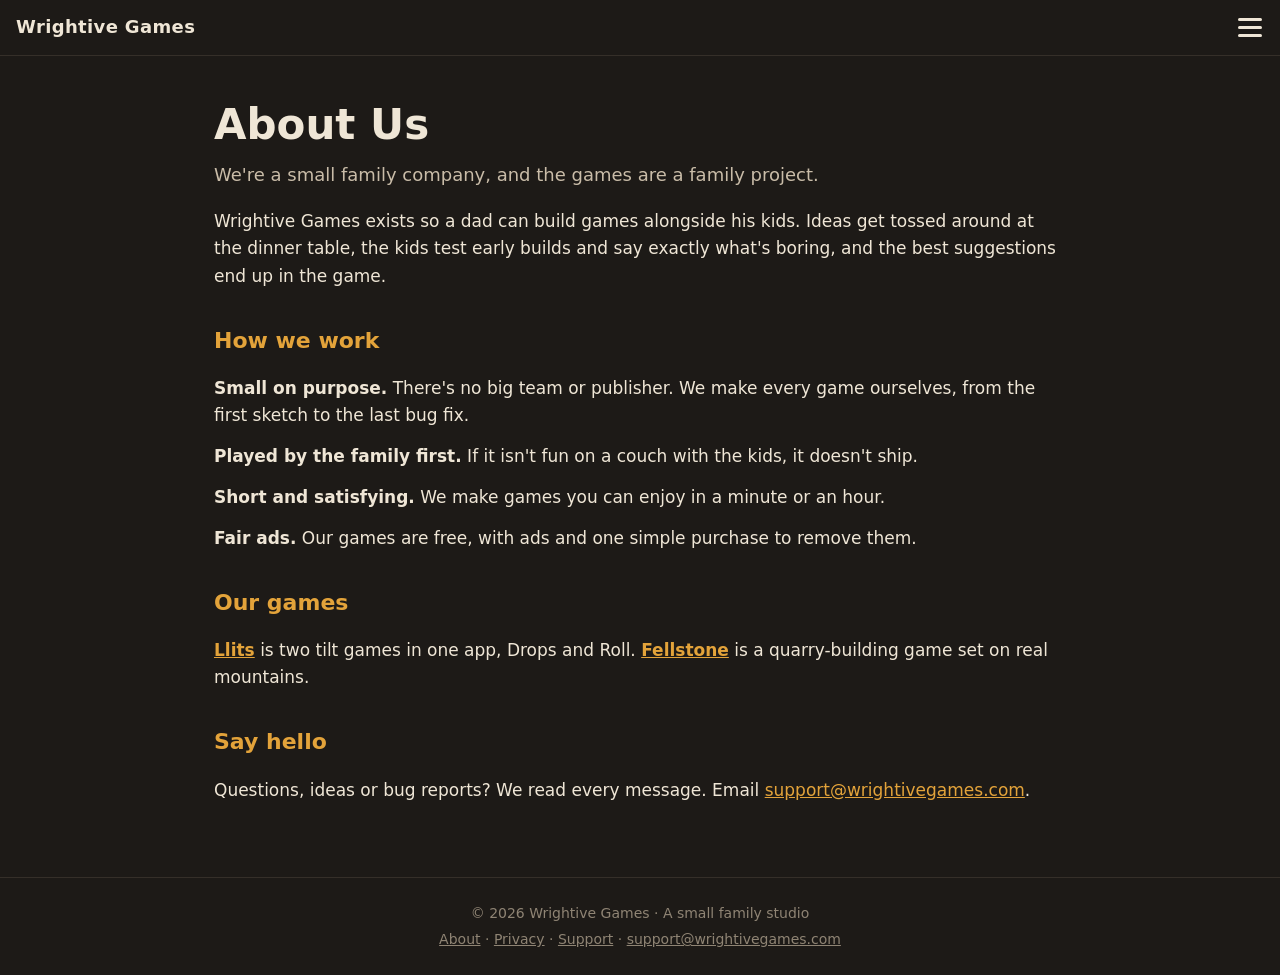
==== about/index.html @ c05d4576 "Mobile-first redesign: hamburger nav, About page, Llits modes, Fellstone gallery, support@ email Co-" ====
<!DOCTYPE html>
<html lang="en"><head><meta charset="utf-8"><meta name="viewport" content="width=device-width,initial-scale=1"><title>About Us | Wrightive Games</title><meta name="description" content="Wrightive Games is a small family company that makes games with the kids."><link rel="icon" href="/favicon.svg" type="image/svg+xml"><link rel="canonical" href="https://wrightivegames.com/about/"><meta property="og:type" content="website"><meta property="og:site_name" content="Wrightive Games"><meta property="og:title" content="About Us | Wrightive Games"><meta property="og:description" content="Wrightive Games is a small family company that makes games with the kids."><meta property="og:url" content="https://wrightivegames.com/about/"><meta property="og:image" content="https://wrightivegames.com/img/fellstone-slope.jpg"><meta name="twitter:card" content="summary_large_image"><meta name="theme-color" content="#1d1a17"><link rel="stylesheet" href="/style.css"></head>
<body><header class="top"><a class="brand" href="/">Wrightive Games</a><button class="menu-btn" id="menu-btn" aria-label="Menu" aria-expanded="false" aria-controls="site-nav"><span></span><span></span><span></span></button><nav id="site-nav" aria-label="Main"><a href="/">Home</a><a href="/llits/">Llits</a><a href="/fellstone/">Fellstone</a><a href="/about/">About Us</a><a href="/support/">Support</a><a href="/privacy/">Privacy</a></nav></header><main>
<h1>About Us</h1><p class="lead">We're a small family company, and the games are a family project.</p>
<p>Wrightive Games exists so a dad can build games alongside his kids. Ideas get tossed around at the dinner table, the kids test early builds and say exactly what's boring, and the best suggestions end up in the game.</p>
<h2>How we work</h2>
<ul class="tick"><li><b>Small on purpose.</b> There's no big team or publisher. We make every game ourselves, from the first sketch to the last bug fix.</li><li><b>Played by the family first.</b> If it isn't fun on a couch with the kids, it doesn't ship.</li><li><b>Short and satisfying.</b> We make games you can enjoy in a minute or an hour.</li><li><b>Fair ads.</b> Our games are free, with ads and one simple purchase to remove them.</li></ul>
<h2>Our games</h2>
<p><a href="/llits/"><b>Llits</b></a> is two tilt games in one app, Drops and Roll. <a href="/fellstone/"><b>Fellstone</b></a> is a quarry-building game set on real mountains.</p>
<h2>Say hello</h2>
<p>Questions, ideas or bug reports? We read every message. Email <a href="mailto:support@wrightivegames.com">support@wrightivegames.com</a>.</p></main><footer><p>&copy; 2026 Wrightive Games &middot; A small family studio</p><p><a href="/about/">About</a> &middot; <a href="/privacy/">Privacy</a> &middot; <a href="/support/">Support</a> &middot; <a href="mailto:support@wrightivegames.com">support@wrightivegames.com</a></p></footer><script>document.documentElement.classList.add("js");var b=document.getElementById("menu-btn"),n=document.getElementById("site-nav");b.onclick=function(){var o=n.classList.toggle("open");b.setAttribute("aria-expanded",o)};n.onclick=function(e){if(e.target.tagName=="A"){n.classList.remove("open");b.setAttribute("aria-expanded",false)}};document.onkeydown=function(e){if(e.key=="Escape"){n.classList.remove("open");b.setAttribute("aria-expanded",false)}}</script></body></html>
---- style.css ----
*{box-sizing:border-box}html{-webkit-text-size-adjust:100%}
body{margin:0;background:#1d1a17;color:#efe6d6;font:16px/1.6 system-ui,-apple-system,"Segoe UI",sans-serif;overflow-x:hidden}
a{color:#e3a33a}img{max-width:100%;height:auto}
.top{position:sticky;top:0;z-index:20;display:flex;justify-content:space-between;align-items:center;padding:0 16px;height:56px;background:#1d1a17;border-bottom:1px solid #352f29}
.brand{font-weight:800;font-size:18px;color:#efe6d6;text-decoration:none;letter-spacing:.02em}
.menu-btn{display:none;width:48px;height:48px;margin-right:-10px;background:none;border:0;cursor:pointer;flex-direction:column;justify-content:center;align-items:center;gap:5px;-webkit-tap-highlight-color:transparent}
.menu-btn span{display:block;width:24px;height:3px;border-radius:2px;background:#efe6d6;transition:transform .2s,opacity .2s}
.menu-btn[aria-expanded=true] span:nth-child(1){transform:translateY(8px) rotate(45deg)}
.menu-btn[aria-expanded=true] span:nth-child(2){opacity:0}
.menu-btn[aria-expanded=true] span:nth-child(3){transform:translateY(-8px) rotate(-45deg)}
.js .menu-btn{display:flex}
nav{background:#26221e;display:flex;flex-direction:column;flex-basis:100%}
.top{flex-wrap:wrap;height:auto;min-height:56px}
.js .top{height:56px;flex-wrap:nowrap}
.js nav{position:absolute;top:56px;left:0;right:0;border-bottom:1px solid #352f29;display:none}.js nav.open{display:flex}
nav a{padding:16px 20px;text-decoration:none;color:#efe6d6;font-size:18px;border-top:1px solid #352f29}
nav a:hover,nav a:active{background:#352f29;color:#e3a33a}
@media(min-width:900px){.js .menu-btn{display:flex}.js nav{left:auto;right:16px;top:56px;width:240px;border:1px solid #352f29;border-radius:12px;box-shadow:0 12px 30px #0008;overflow:hidden}}
main{max-width:900px;margin:0 auto;padding:20px 16px 40px}
h1{font-size:32px;line-height:1.15;margin:.3em 0 .3em}h2{margin:1.5em 0 .4em;color:#e3a33a;font-size:22px}
.lead{font-size:18px;color:#c9bca8;margin-top:0}.hero{padding:16px 0 4px}.hero h1{font-size:38px}.hero p{font-size:18px;color:#c9bca8;max-width:600px}
.games{display:grid;grid-template-columns:1fr;gap:20px;margin-top:20px}
.card{display:block;background:#26221e;border:1px solid #352f29;border-radius:16px;overflow:hidden;text-decoration:none;color:inherit}
.card:hover{border-color:#e3a33a}.card img{width:100%;height:200px;object-fit:cover;display:block}.card div{padding:16px}.card h2{margin:0 0 .3em}.card p{margin:.4em 0}
.badge{display:inline-block;background:#9cb25a;color:#1d1a17;font-weight:700;padding:6px 14px;border-radius:999px;font-size:14px;margin:.4em 0}
.aboutline{margin-top:28px}.aboutline h2{margin-top:0}
.modes-intro{margin:20px 0 4px;padding:14px 16px;background:#26221e;border:1px solid #e3a33a;border-radius:12px;font-size:17px}
.modes-intro span{display:inline-block;background:#e3a33a;color:#1d1a17;font-weight:800;padding:2px 10px;border-radius:999px;margin-right:8px;font-size:14px}
.modes{display:grid;grid-template-columns:1fr;gap:18px;margin-top:18px}
.mode{background:#26221e;border:1px solid #352f29;border-radius:16px;overflow:hidden}
.mode>img{width:100%;height:210px;object-fit:cover;display:block}
.mode-art{height:210px;display:flex;align-items:center;justify-content:center;background:linear-gradient(#27465e,#1d2f3f)}.mode-art svg{width:120px;height:120px}
.mode-body{padding:16px}.mode-body h2{margin:0 0 .1em;font-size:28px}
.tag{margin:0;color:#8f8474;font-size:13px;font-weight:700;letter-spacing:.08em;text-transform:uppercase}
.pitch{font-size:18px;font-weight:700;margin:.2em 0}
.mode ul,.tick{padding-left:20px}.mode li,.tick li{margin:.3em 0}.tick{list-style:none;padding:0}.tick li{padding-left:0;margin:.8em 0}
.wide{width:100%;border-radius:12px;display:block}.small{color:#8f8474;font-size:14px}
.gallery{display:grid;grid-template-columns:1fr;gap:14px;margin:20px 0}
.gallery figure{margin:0;background:#26221e;border:1px solid #352f29;border-radius:12px;overflow:hidden}
.gallery img{width:100%;aspect-ratio:16/9;object-fit:cover;display:block}.gallery figcaption{padding:10px 14px;color:#c9bca8;font-size:15px}
footer{border-top:1px solid #352f29;padding:20px 16px;text-align:center;color:#8f8474;font-size:14px}footer p{margin:.3em 0}footer a{color:#8f8474}
@media(min-width:700px){body{font-size:17px}main{padding:32px 24px 56px}h1{font-size:42px}.hero h1{font-size:52px}.games,.modes{grid-template-columns:1fr 1fr}.gallery{grid-template-columns:1fr 1fr}.card img,.mode>img,.mode-art{height:240px}}
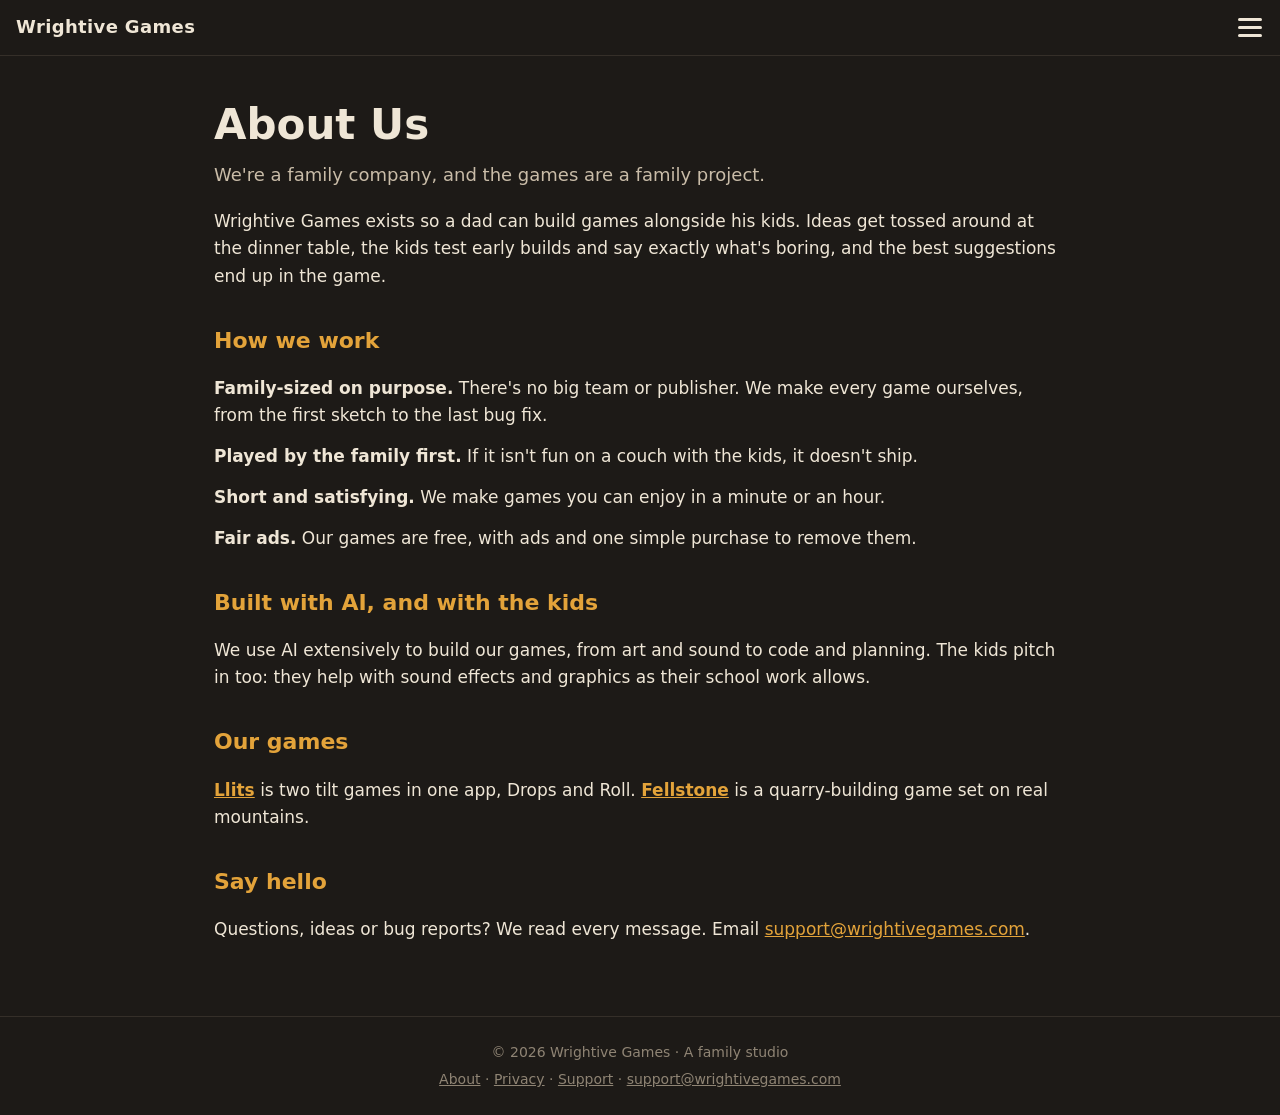
==== commit 3f8b92e9: "Fixed header on all pages, drop Home from menu, remove tree image, AI/kids note on About, remove 'sm" ====
--- a/about/index.html
+++ b/about/index.html
@@ -1,11 +1,13 @@
 <!DOCTYPE html>
-<html lang="en"><head><meta charset="utf-8"><meta name="viewport" content="width=device-width,initial-scale=1"><title>About Us | Wrightive Games</title><meta name="description" content="Wrightive Games is a small family company that makes games with the kids."><link rel="icon" href="/favicon.svg" type="image/svg+xml"><link rel="canonical" href="https://wrightivegames.com/about/"><meta property="og:type" content="website"><meta property="og:site_name" content="Wrightive Games"><meta property="og:title" content="About Us | Wrightive Games"><meta property="og:description" content="Wrightive Games is a small family company that makes games with the kids."><meta property="og:url" content="https://wrightivegames.com/about/"><meta property="og:image" content="https://wrightivegames.com/img/fellstone-slope.jpg"><meta name="twitter:card" content="summary_large_image"><meta name="theme-color" content="#1d1a17"><link rel="stylesheet" href="/style.css"></head>
-<body><header class="top"><a class="brand" href="/">Wrightive Games</a><button class="menu-btn" id="menu-btn" aria-label="Menu" aria-expanded="false" aria-controls="site-nav"><span></span><span></span><span></span></button><nav id="site-nav" aria-label="Main"><a href="/">Home</a><a href="/llits/">Llits</a><a href="/fellstone/">Fellstone</a><a href="/about/">About Us</a><a href="/support/">Support</a><a href="/privacy/">Privacy</a></nav></header><main>
-<h1>About Us</h1><p class="lead">We're a small family company, and the games are a family project.</p>
+<html lang="en"><head><meta charset="utf-8"><meta name="viewport" content="width=device-width,initial-scale=1"><title>About Us | Wrightive Games</title><meta name="description" content="Wrightive Games is a family company that makes games with the kids."><link rel="icon" href="/favicon.svg" type="image/svg+xml"><link rel="canonical" href="https://wrightivegames.com/about/"><meta property="og:type" content="website"><meta property="og:site_name" content="Wrightive Games"><meta property="og:title" content="About Us | Wrightive Games"><meta property="og:description" content="Wrightive Games is a family company that makes games with the kids."><meta property="og:url" content="https://wrightivegames.com/about/"><meta property="og:image" content="https://wrightivegames.com/img/fellstone-rockslide.jpg"><meta name="twitter:card" content="summary_large_image"><meta name="theme-color" content="#1d1a17"><link rel="stylesheet" href="/style.css"></head>
+<body><header class="top"><a class="brand" href="/">Wrightive Games</a><button class="menu-btn" id="menu-btn" aria-label="Menu" aria-expanded="false" aria-controls="site-nav"><span></span><span></span><span></span></button><nav id="site-nav" aria-label="Main"><a href="/llits/">Llits</a><a href="/fellstone/">Fellstone</a><a href="/about/">About Us</a><a href="/support/">Support</a><a href="/privacy/">Privacy</a></nav></header><main>
+<h1>About Us</h1><p class="lead">We're a family company, and the games are a family project.</p>
 <p>Wrightive Games exists so a dad can build games alongside his kids. Ideas get tossed around at the dinner table, the kids test early builds and say exactly what's boring, and the best suggestions end up in the game.</p>
 <h2>How we work</h2>
-<ul class="tick"><li><b>Small on purpose.</b> There's no big team or publisher. We make every game ourselves, from the first sketch to the last bug fix.</li><li><b>Played by the family first.</b> If it isn't fun on a couch with the kids, it doesn't ship.</li><li><b>Short and satisfying.</b> We make games you can enjoy in a minute or an hour.</li><li><b>Fair ads.</b> Our games are free, with ads and one simple purchase to remove them.</li></ul>
+<ul class="tick"><li><b>Family-sized on purpose.</b> There's no big team or publisher. We make every game ourselves, from the first sketch to the last bug fix.</li><li><b>Played by the family first.</b> If it isn't fun on a couch with the kids, it doesn't ship.</li><li><b>Short and satisfying.</b> We make games you can enjoy in a minute or an hour.</li><li><b>Fair ads.</b> Our games are free, with ads and one simple purchase to remove them.</li></ul>
+<h2>Built with AI, and with the kids</h2>
+<p>We use AI extensively to build our games, from art and sound to code and planning. The kids pitch in too: they help with sound effects and graphics as their school work allows.</p>
 <h2>Our games</h2>
 <p><a href="/llits/"><b>Llits</b></a> is two tilt games in one app, Drops and Roll. <a href="/fellstone/"><b>Fellstone</b></a> is a quarry-building game set on real mountains.</p>
 <h2>Say hello</h2>
-<p>Questions, ideas or bug reports? We read every message. Email <a href="mailto:support@wrightivegames.com">support@wrightivegames.com</a>.</p></main><footer><p>&copy; 2026 Wrightive Games &middot; A small family studio</p><p><a href="/about/">About</a> &middot; <a href="/privacy/">Privacy</a> &middot; <a href="/support/">Support</a> &middot; <a href="mailto:support@wrightivegames.com">support@wrightivegames.com</a></p></footer><script>document.documentElement.classList.add("js");var b=document.getElementById("menu-btn"),n=document.getElementById("site-nav");b.onclick=function(){var o=n.classList.toggle("open");b.setAttribute("aria-expanded",o)};n.onclick=function(e){if(e.target.tagName=="A"){n.classList.remove("open");b.setAttribute("aria-expanded",false)}};document.onkeydown=function(e){if(e.key=="Escape"){n.classList.remove("open");b.setAttribute("aria-expanded",false)}}</script></body></html>
+<p>Questions, ideas or bug reports? We read every message. Email <a href="mailto:support@wrightivegames.com">support@wrightivegames.com</a>.</p></main><footer><p>&copy; 2026 Wrightive Games &middot; A family studio</p><p><a href="/about/">About</a> &middot; <a href="/privacy/">Privacy</a> &middot; <a href="/support/">Support</a> &middot; <a href="mailto:support@wrightivegames.com">support@wrightivegames.com</a></p></footer><script>document.documentElement.classList.add("js");var b=document.getElementById("menu-btn"),n=document.getElementById("site-nav");b.onclick=function(){var o=n.classList.toggle("open");b.setAttribute("aria-expanded",o)};n.onclick=function(e){if(e.target.tagName=="A"){n.classList.remove("open");b.setAttribute("aria-expanded",false)}};document.onkeydown=function(e){if(e.key=="Escape"){n.classList.remove("open");b.setAttribute("aria-expanded",false)}}</script></body></html>
--- a/style.css
+++ b/style.css
@@ -1,7 +1,7 @@
 *{box-sizing:border-box}html{-webkit-text-size-adjust:100%}
-body{margin:0;background:#1d1a17;color:#efe6d6;font:16px/1.6 system-ui,-apple-system,"Segoe UI",sans-serif;overflow-x:hidden}
+body{margin:0;padding-top:56px;background:#1d1a17;color:#efe6d6;font:16px/1.6 system-ui,-apple-system,"Segoe UI",sans-serif}
 a{color:#e3a33a}img{max-width:100%;height:auto}
-.top{position:sticky;top:0;z-index:20;display:flex;justify-content:space-between;align-items:center;padding:0 16px;height:56px;background:#1d1a17;border-bottom:1px solid #352f29}
+.top{position:fixed;top:0;left:0;right:0;z-index:50;display:flex;justify-content:space-between;align-items:center;padding:0 16px;height:56px;background:#1d1a17;border-bottom:1px solid #352f29}
 .brand{font-weight:800;font-size:18px;color:#efe6d6;text-decoration:none;letter-spacing:.02em}
 .menu-btn{display:none;width:48px;height:48px;margin-right:-10px;background:none;border:0;cursor:pointer;flex-direction:column;justify-content:center;align-items:center;gap:5px;-webkit-tap-highlight-color:transparent}
 .menu-btn span{display:block;width:24px;height:3px;border-radius:2px;background:#efe6d6;transition:transform .2s,opacity .2s}
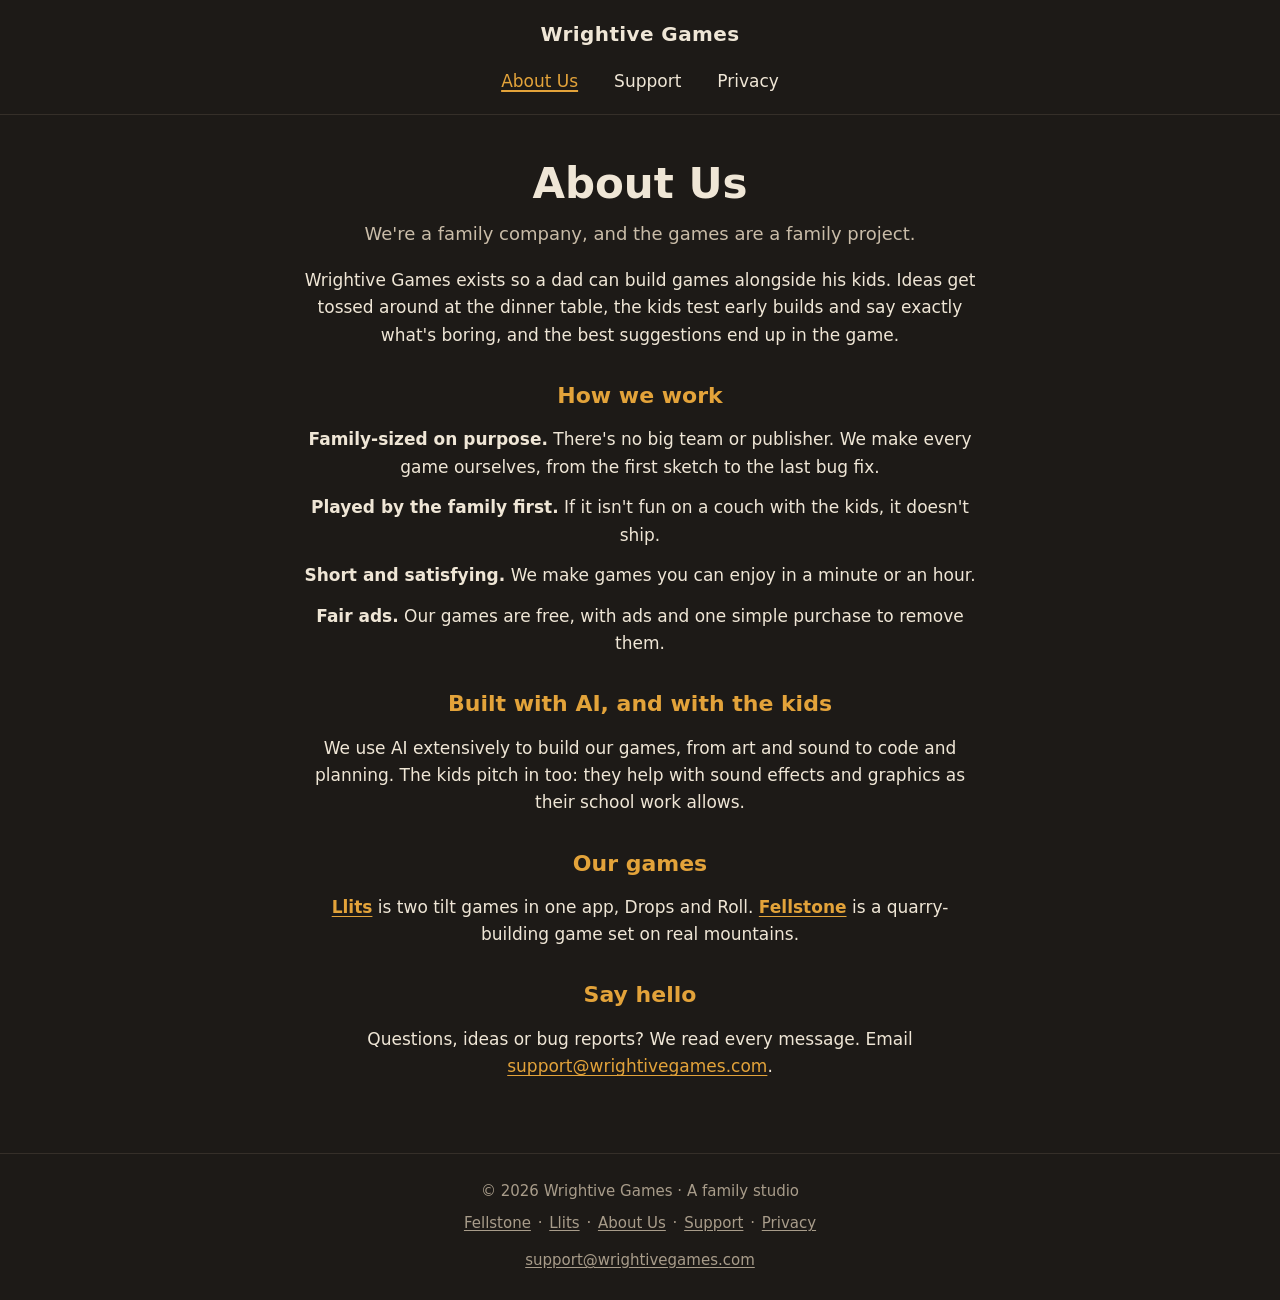
==== commit f731cce7: "Center layout, replace hamburger with header links, stack games, WCAG 2.1 AA fixes - Single centered" ====
--- a/about/index.html
+++ b/about/index.html
@@ -1,6 +1,6 @@
 <!DOCTYPE html>
 <html lang="en"><head><meta charset="utf-8"><meta name="viewport" content="width=device-width,initial-scale=1"><title>About Us | Wrightive Games</title><meta name="description" content="Wrightive Games is a family company that makes games with the kids."><link rel="icon" href="/favicon.svg" type="image/svg+xml"><link rel="canonical" href="https://wrightivegames.com/about/"><meta property="og:type" content="website"><meta property="og:site_name" content="Wrightive Games"><meta property="og:title" content="About Us | Wrightive Games"><meta property="og:description" content="Wrightive Games is a family company that makes games with the kids."><meta property="og:url" content="https://wrightivegames.com/about/"><meta property="og:image" content="https://wrightivegames.com/img/fellstone-rockslide.jpg"><meta name="twitter:card" content="summary_large_image"><meta name="theme-color" content="#1d1a17"><link rel="stylesheet" href="/style.css"></head>
-<body><header class="top"><a class="brand" href="/">Wrightive Games</a><button class="menu-btn" id="menu-btn" aria-label="Menu" aria-expanded="false" aria-controls="site-nav"><span></span><span></span><span></span></button><nav id="site-nav" aria-label="Main"><a href="/llits/">Llits</a><a href="/fellstone/">Fellstone</a><a href="/about/">About Us</a><a href="/support/">Support</a><a href="/privacy/">Privacy</a></nav></header><main>
+<body><a class="skip" href="#main">Skip to main content</a><header class="top"><a class="brand" href="/">Wrightive Games</a><nav aria-label="Main"><ul><li><a href="/about/" aria-current="page">About Us</a></li><li><a href="/support/">Support</a></li><li><a href="/privacy/">Privacy</a></li></ul></nav></header><main id="main">
 <h1>About Us</h1><p class="lead">We're a family company, and the games are a family project.</p>
 <p>Wrightive Games exists so a dad can build games alongside his kids. Ideas get tossed around at the dinner table, the kids test early builds and say exactly what's boring, and the best suggestions end up in the game.</p>
 <h2>How we work</h2>
@@ -10,4 +10,4 @@
 <h2>Our games</h2>
 <p><a href="/llits/"><b>Llits</b></a> is two tilt games in one app, Drops and Roll. <a href="/fellstone/"><b>Fellstone</b></a> is a quarry-building game set on real mountains.</p>
 <h2>Say hello</h2>
-<p>Questions, ideas or bug reports? We read every message. Email <a href="mailto:support@wrightivegames.com">support@wrightivegames.com</a>.</p></main><footer><p>&copy; 2026 Wrightive Games &middot; A family studio</p><p><a href="/about/">About</a> &middot; <a href="/privacy/">Privacy</a> &middot; <a href="/support/">Support</a> &middot; <a href="mailto:support@wrightivegames.com">support@wrightivegames.com</a></p></footer><script>document.documentElement.classList.add("js");var b=document.getElementById("menu-btn"),n=document.getElementById("site-nav");b.onclick=function(){var o=n.classList.toggle("open");b.setAttribute("aria-expanded",o)};n.onclick=function(e){if(e.target.tagName=="A"){n.classList.remove("open");b.setAttribute("aria-expanded",false)}};document.onkeydown=function(e){if(e.key=="Escape"){n.classList.remove("open");b.setAttribute("aria-expanded",false)}}</script></body></html>
+<p>Questions, ideas or bug reports? We read every message. Email <a href="mailto:support@wrightivegames.com">support@wrightivegames.com</a>.</p></main><footer><p>&copy; 2026 Wrightive Games &middot; A family studio</p><nav aria-label="Footer"><p><a href="/fellstone/">Fellstone</a> &middot; <a href="/llits/">Llits</a> &middot; <a href="/about/">About Us</a> &middot; <a href="/support/">Support</a> &middot; <a href="/privacy/">Privacy</a></p></nav><p><a href="mailto:support@wrightivegames.com">support@wrightivegames.com</a></p></footer></body></html>
--- a/style.css
+++ b/style.css
@@ -1,42 +1,37 @@
 *{box-sizing:border-box}html{-webkit-text-size-adjust:100%}
-body{margin:0;padding-top:56px;background:#1d1a17;color:#efe6d6;font:16px/1.6 system-ui,-apple-system,"Segoe UI",sans-serif}
-a{color:#e3a33a}img{max-width:100%;height:auto}
-.top{position:fixed;top:0;left:0;right:0;z-index:50;display:flex;justify-content:space-between;align-items:center;padding:0 16px;height:56px;background:#1d1a17;border-bottom:1px solid #352f29}
-.brand{font-weight:800;font-size:18px;color:#efe6d6;text-decoration:none;letter-spacing:.02em}
-.menu-btn{display:none;width:48px;height:48px;margin-right:-10px;background:none;border:0;cursor:pointer;flex-direction:column;justify-content:center;align-items:center;gap:5px;-webkit-tap-highlight-color:transparent}
-.menu-btn span{display:block;width:24px;height:3px;border-radius:2px;background:#efe6d6;transition:transform .2s,opacity .2s}
-.menu-btn[aria-expanded=true] span:nth-child(1){transform:translateY(8px) rotate(45deg)}
-.menu-btn[aria-expanded=true] span:nth-child(2){opacity:0}
-.menu-btn[aria-expanded=true] span:nth-child(3){transform:translateY(-8px) rotate(-45deg)}
-.js .menu-btn{display:flex}
-nav{background:#26221e;display:flex;flex-direction:column;flex-basis:100%}
-.top{flex-wrap:wrap;height:auto;min-height:56px}
-.js .top{height:56px;flex-wrap:nowrap}
-.js nav{position:absolute;top:56px;left:0;right:0;border-bottom:1px solid #352f29;display:none}.js nav.open{display:flex}
-nav a{padding:16px 20px;text-decoration:none;color:#efe6d6;font-size:18px;border-top:1px solid #352f29}
-nav a:hover,nav a:active{background:#352f29;color:#e3a33a}
-@media(min-width:900px){.js .menu-btn{display:flex}.js nav{left:auto;right:16px;top:56px;width:240px;border:1px solid #352f29;border-radius:12px;box-shadow:0 12px 30px #0008;overflow:hidden}}
-main{max-width:900px;margin:0 auto;padding:20px 16px 40px}
-h1{font-size:32px;line-height:1.15;margin:.3em 0 .3em}h2{margin:1.5em 0 .4em;color:#e3a33a;font-size:22px}
-.lead{font-size:18px;color:#c9bca8;margin-top:0}.hero{padding:16px 0 4px}.hero h1{font-size:38px}.hero p{font-size:18px;color:#c9bca8;max-width:600px}
-.games{display:grid;grid-template-columns:1fr;gap:20px;margin-top:20px}
+body{margin:0;background:#1d1a17;color:#efe6d6;font:16px/1.6 system-ui,-apple-system,"Segoe UI",sans-serif;text-align:center}
+a{color:#e3a33a;text-underline-offset:.15em}img{max-width:100%;height:auto}
+:focus-visible{outline:3px solid #e3a33a;outline-offset:3px;border-radius:4px}
+.skip{position:absolute;left:50%;top:8px;transform:translate(-50%,-200%);z-index:100;background:#e3a33a;color:#1d1a17;font-weight:700;padding:10px 18px;border-radius:8px;text-decoration:none;white-space:nowrap}
+.skip:focus{transform:translate(-50%,0);outline-color:#efe6d6}
+.top{display:flex;flex-direction:column;align-items:center;gap:6px;padding:14px 16px 10px;background:#1d1a17;border-bottom:1px solid #352f29}
+.brand{font-weight:800;font-size:20px;color:#efe6d6;text-decoration:none;letter-spacing:.02em;padding:4px 8px}
+.top nav ul{list-style:none;margin:0;padding:0;display:flex;flex-wrap:wrap;justify-content:center;gap:4px 8px}
+.top nav a{display:inline-flex;align-items:center;min-height:44px;padding:8px 14px;color:#efe6d6;text-decoration:none;font-size:17px;border-radius:8px}
+.top nav a:hover{background:#352f29;color:#e3a33a;text-decoration:underline}
+.top nav a[aria-current=page]{color:#e3a33a;text-decoration:underline;text-decoration-thickness:2px}
+main{max-width:720px;margin:0 auto;padding:24px 16px 40px}
+h1{font-size:32px;line-height:1.15;margin:.3em 0}h2{margin:1.5em 0 .4em;color:#e3a33a;font-size:22px;line-height:1.25}
+.lead{font-size:18px;color:#c9bca8;margin-top:0}.hero{padding:8px 0 4px}.hero h1{font-size:38px}.hero p{font-size:18px;color:#c9bca8;max-width:600px;margin-left:auto;margin-right:auto}
+.games{display:flex;flex-direction:column;gap:24px;margin-top:20px}
 .card{display:block;background:#26221e;border:1px solid #352f29;border-radius:16px;overflow:hidden;text-decoration:none;color:inherit}
-.card:hover{border-color:#e3a33a}.card img{width:100%;height:200px;object-fit:cover;display:block}.card div{padding:16px}.card h2{margin:0 0 .3em}.card p{margin:.4em 0}
+.card:hover{border-color:#e3a33a}.card:hover h2{text-decoration:underline}.card img{width:100%;height:220px;object-fit:cover;display:block}.card div{padding:16px}.card h2{margin:0 0 .3em}.card p{margin:.4em 0}
 .badge{display:inline-block;background:#9cb25a;color:#1d1a17;font-weight:700;padding:6px 14px;border-radius:999px;font-size:14px;margin:.4em 0}
 .aboutline{margin-top:28px}.aboutline h2{margin-top:0}
 .modes-intro{margin:20px 0 4px;padding:14px 16px;background:#26221e;border:1px solid #e3a33a;border-radius:12px;font-size:17px}
 .modes-intro span{display:inline-block;background:#e3a33a;color:#1d1a17;font-weight:800;padding:2px 10px;border-radius:999px;margin-right:8px;font-size:14px}
-.modes{display:grid;grid-template-columns:1fr;gap:18px;margin-top:18px}
+.modes{display:flex;flex-direction:column;gap:18px;margin-top:18px}
 .mode{background:#26221e;border:1px solid #352f29;border-radius:16px;overflow:hidden}
-.mode>img{width:100%;height:210px;object-fit:cover;display:block}
-.mode-art{height:210px;display:flex;align-items:center;justify-content:center;background:linear-gradient(#27465e,#1d2f3f)}.mode-art svg{width:120px;height:120px}
+.mode>img{width:100%;height:220px;object-fit:cover;display:block}
+.mode-art{height:220px;display:flex;align-items:center;justify-content:center;background:linear-gradient(#27465e,#1d2f3f)}.mode-art svg{width:120px;height:120px}
 .mode-body{padding:16px}.mode-body h2{margin:0 0 .1em;font-size:28px}
-.tag{margin:0;color:#8f8474;font-size:13px;font-weight:700;letter-spacing:.08em;text-transform:uppercase}
+.tag{margin:0;color:#a89c8a;font-size:14px;font-weight:700;letter-spacing:.08em;text-transform:uppercase}
 .pitch{font-size:18px;font-weight:700;margin:.2em 0}
-.mode ul,.tick{padding-left:20px}.mode li,.tick li{margin:.3em 0}.tick{list-style:none;padding:0}.tick li{padding-left:0;margin:.8em 0}
-.wide{width:100%;border-radius:12px;display:block}.small{color:#8f8474;font-size:14px}
-.gallery{display:grid;grid-template-columns:1fr;gap:14px;margin:20px 0}
+.mode ul,.tick{list-style:none;padding:0}.mode li{margin:.3em 0}.tick li{margin:.8em 0}
+.wide{width:100%;border-radius:12px;display:block}.small{color:#a89c8a;font-size:15px}
+.gallery{display:flex;flex-direction:column;gap:14px;margin:20px 0}
 .gallery figure{margin:0;background:#26221e;border:1px solid #352f29;border-radius:12px;overflow:hidden}
 .gallery img{width:100%;aspect-ratio:16/9;object-fit:cover;display:block}.gallery figcaption{padding:10px 14px;color:#c9bca8;font-size:15px}
-footer{border-top:1px solid #352f29;padding:20px 16px;text-align:center;color:#8f8474;font-size:14px}footer p{margin:.3em 0}footer a{color:#8f8474}
-@media(min-width:700px){body{font-size:17px}main{padding:32px 24px 56px}h1{font-size:42px}.hero h1{font-size:52px}.games,.modes{grid-template-columns:1fr 1fr}.gallery{grid-template-columns:1fr 1fr}.card img,.mode>img,.mode-art{height:240px}}
+footer{border-top:1px solid #352f29;padding:20px 16px;color:#a89c8a;font-size:15px}footer p{margin:.3em 0}footer a{color:#a89c8a;display:inline-block;padding:4px 2px}
+@media(min-width:700px){body{font-size:17px}main{padding:32px 24px 56px}h1{font-size:42px}.hero h1{font-size:52px}.card img,.mode>img,.mode-art{height:300px}}
+@media(prefers-reduced-motion:reduce){*{transition:none!important;animation:none!important;scroll-behavior:auto!important}}
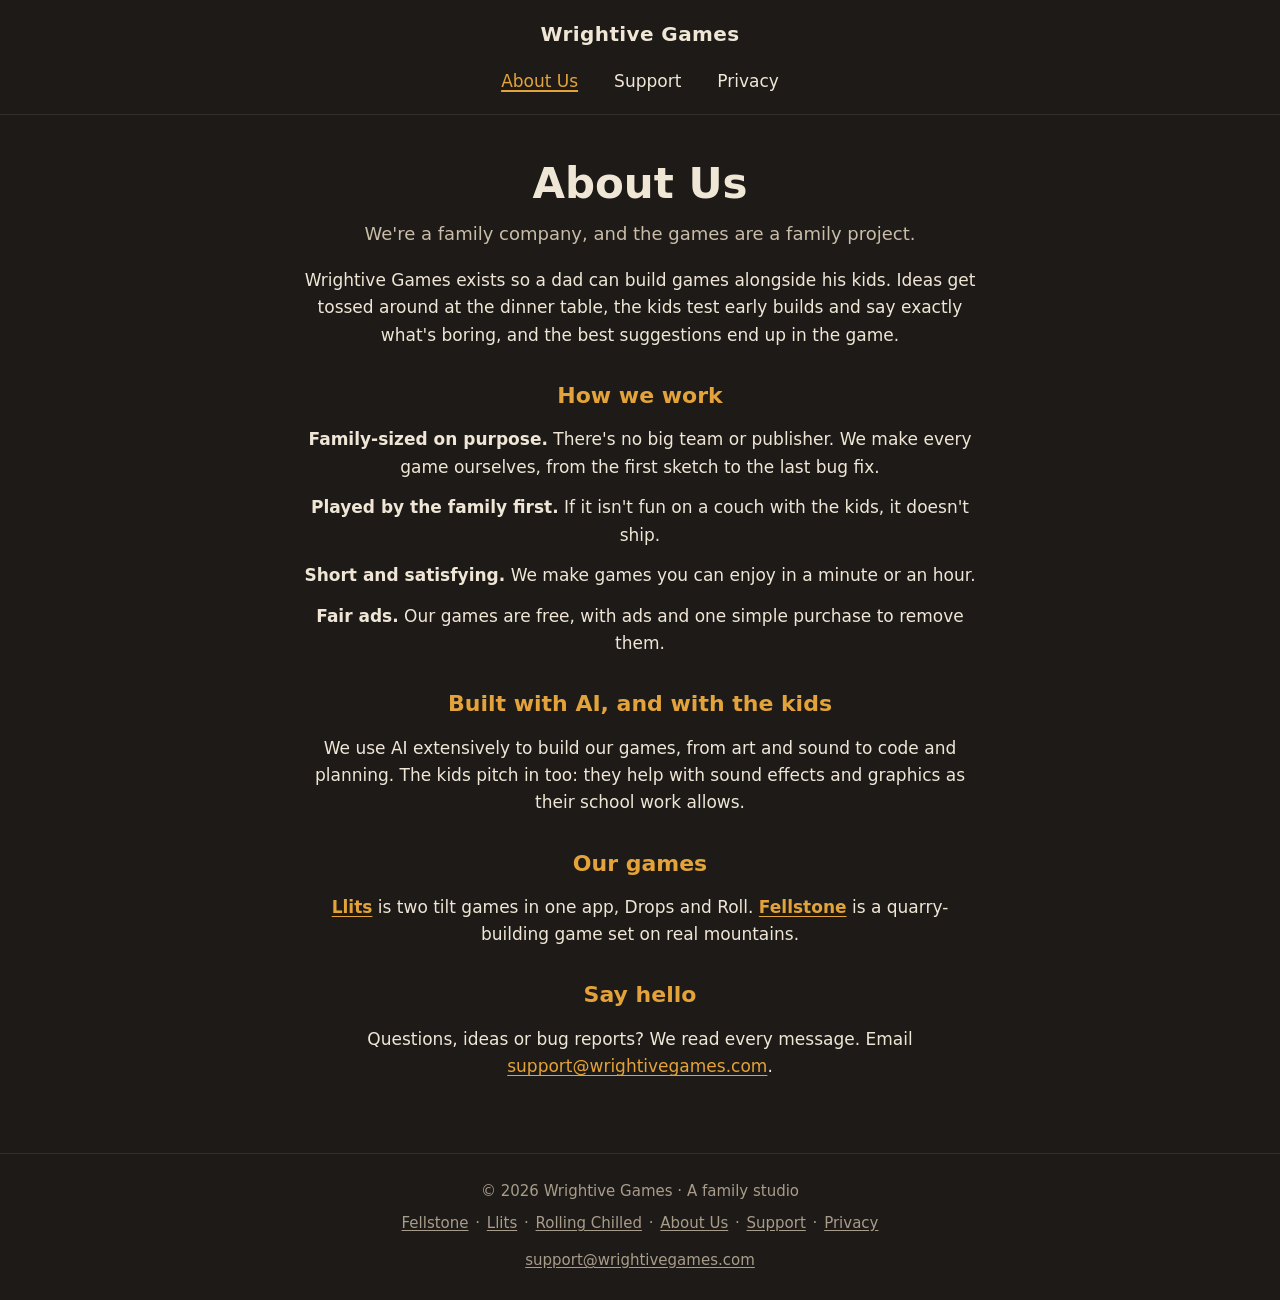
==== commit ea54fd32: "Add Rolling Chilled page, home card, footer link and sitemap entry New /rollingchilled/ page with th" ====
--- a/about/index.html
+++ b/about/index.html
@@ -10,4 +10,4 @@
 <h2>Our games</h2>
 <p><a href="/llits/"><b>Llits</b></a> is two tilt games in one app, Drops and Roll. <a href="/fellstone/"><b>Fellstone</b></a> is a quarry-building game set on real mountains.</p>
 <h2>Say hello</h2>
-<p>Questions, ideas or bug reports? We read every message. Email <a href="mailto:support@wrightivegames.com">support@wrightivegames.com</a>.</p></main><footer><p>&copy; 2026 Wrightive Games &middot; A family studio</p><nav aria-label="Footer"><p><a href="/fellstone/">Fellstone</a> &middot; <a href="/llits/">Llits</a> &middot; <a href="/about/">About Us</a> &middot; <a href="/support/">Support</a> &middot; <a href="/privacy/">Privacy</a></p></nav><p><a href="mailto:support@wrightivegames.com">support@wrightivegames.com</a></p></footer></body></html>
+<p>Questions, ideas or bug reports? We read every message. Email <a href="mailto:support@wrightivegames.com">support@wrightivegames.com</a>.</p></main><footer><p>&copy; 2026 Wrightive Games &middot; A family studio</p><nav aria-label="Footer"><p><a href="/fellstone/">Fellstone</a> &middot; <a href="/llits/">Llits</a> &middot; <a href="/rollingchilled/">Rolling Chilled</a> &middot; <a href="/about/">About Us</a> &middot; <a href="/support/">Support</a> &middot; <a href="/privacy/">Privacy</a></p></nav><p><a href="mailto:support@wrightivegames.com">support@wrightivegames.com</a></p></footer></body></html>
--- a/style.css
+++ b/style.css
@@ -35,3 +35,17 @@
 footer{border-top:1px solid #352f29;padding:20px 16px;color:#a89c8a;font-size:15px}footer p{margin:.3em 0}footer a{color:#a89c8a;display:inline-block;padding:4px 2px}
 @media(min-width:700px){body{font-size:17px}main{padding:32px 24px 56px}h1{font-size:42px}.hero h1{font-size:52px}.card img,.mode>img,.mode-art{height:300px}}
 @media(prefers-reduced-motion:reduce){*{transition:none!important;animation:none!important;scroll-behavior:auto!important}}
+.ll-icon{width:96px;height:96px;border-radius:22px;display:block;margin:8px auto 0}
+.ll-shots{display:grid;grid-template-columns:repeat(2,1fr);gap:14px;margin:20px 0}
+.ll-shots figure{margin:0;background:#26221e;border:1px solid #352f29;border-radius:12px;overflow:hidden}
+.ll-shots img{width:100%;height:auto;display:block}.ll-shots figcaption{padding:10px 12px;color:#c9bca8;font-size:15px}
+.ll-shots.two{align-items:start}
+.ll-made{margin-top:32px;color:#c9bca8}.ll-made b{font-size:20px;color:#efe6d6}
+@media(min-width:700px){.ll-shots{grid-template-columns:repeat(3,1fr)}.ll-shots.two{grid-template-columns:repeat(2,1fr);max-width:520px;margin-left:auto;margin-right:auto}}
+.rc-icon{width:96px;height:96px;border-radius:22px;display:block;margin:8px auto 0}
+.rc-shots{display:grid;grid-template-columns:repeat(2,1fr);gap:14px;margin:20px 0}
+.rc-shots figure{margin:0;background:#26221e;border:1px solid #352f29;border-radius:12px;overflow:hidden}
+.rc-shots img{width:100%;height:auto;display:block}.rc-shots figcaption{padding:10px 12px;color:#c9bca8;font-size:15px}
+.rc-shots.two{align-items:start}
+.rc-made{margin-top:32px;color:#c9bca8}.rc-made b{font-size:20px;color:#efe6d6}
+@media(min-width:700px){.rc-shots{grid-template-columns:repeat(4,1fr)}.rc-shots.two{grid-template-columns:repeat(2,1fr);max-width:520px;margin-left:auto;margin-right:auto}}
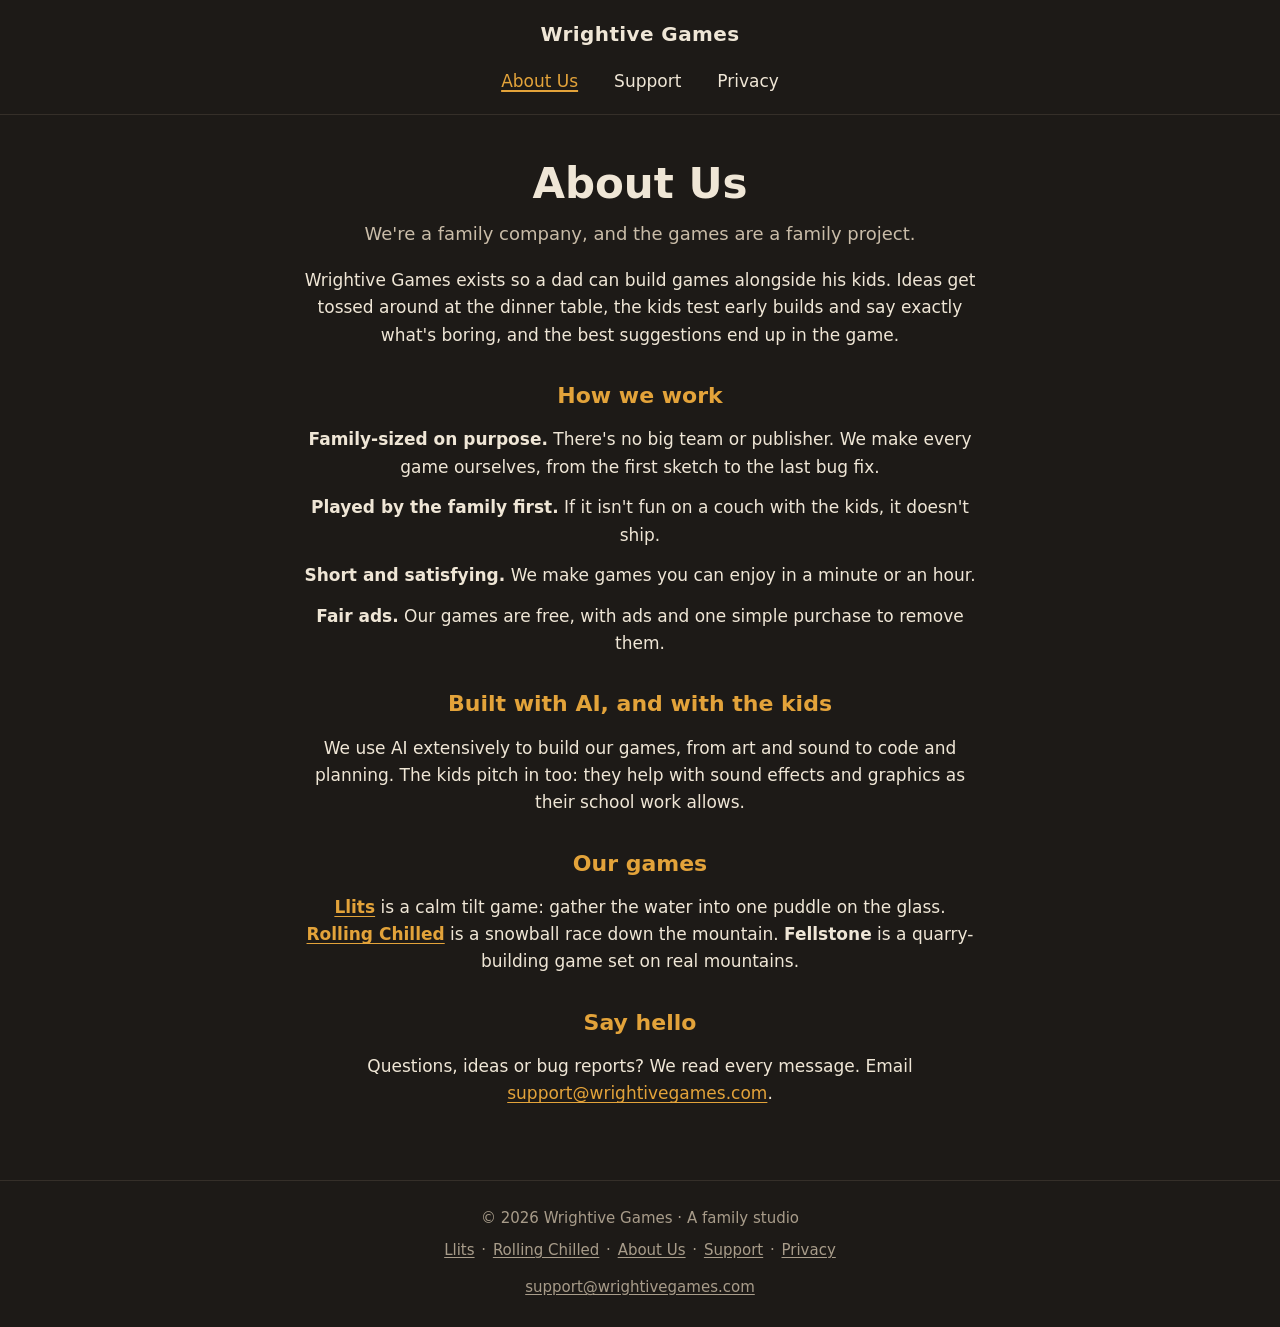
==== commit 2745d33a: "Fellstone: new home card image, all-store badge, disable page - Home card uses a new capture of a bo" ====
--- a/about/index.html
+++ b/about/index.html
@@ -8,6 +8,6 @@
 <h2>Built with AI, and with the kids</h2>
 <p>We use AI extensively to build our games, from art and sound to code and planning. The kids pitch in too: they help with sound effects and graphics as their school work allows.</p>
 <h2>Our games</h2>
-<p><a href="/llits/"><b>Llits</b></a> is two tilt games in one app, Drops and Roll. <a href="/fellstone/"><b>Fellstone</b></a> is a quarry-building game set on real mountains.</p>
+<p><a href="/llits/"><b>Llits</b></a> is a calm tilt game: gather the water into one puddle on the glass. <a href="/rollingchilled/"><b>Rolling Chilled</b></a> is a snowball race down the mountain. <b>Fellstone</b> is a quarry-building game set on real mountains.</p>
 <h2>Say hello</h2>
-<p>Questions, ideas or bug reports? We read every message. Email <a href="mailto:support@wrightivegames.com">support@wrightivegames.com</a>.</p></main><footer><p>&copy; 2026 Wrightive Games &middot; A family studio</p><nav aria-label="Footer"><p><a href="/fellstone/">Fellstone</a> &middot; <a href="/llits/">Llits</a> &middot; <a href="/rollingchilled/">Rolling Chilled</a> &middot; <a href="/about/">About Us</a> &middot; <a href="/support/">Support</a> &middot; <a href="/privacy/">Privacy</a></p></nav><p><a href="mailto:support@wrightivegames.com">support@wrightivegames.com</a></p></footer></body></html>
+<p>Questions, ideas or bug reports? We read every message. Email <a href="mailto:support@wrightivegames.com">support@wrightivegames.com</a>.</p></main><footer><p>&copy; 2026 Wrightive Games &middot; A family studio</p><nav aria-label="Footer"><p><a href="/llits/">Llits</a> &middot; <a href="/rollingchilled/">Rolling Chilled</a> &middot; <a href="/about/">About Us</a> &middot; <a href="/support/">Support</a> &middot; <a href="/privacy/">Privacy</a></p></nav><p><a href="mailto:support@wrightivegames.com">support@wrightivegames.com</a></p></footer></body></html>
--- a/style.css
+++ b/style.css
@@ -49,3 +49,4 @@
 .rc-shots.two{align-items:start}
 .rc-made{margin-top:32px;color:#c9bca8}.rc-made b{font-size:20px;color:#efe6d6}
 @media(min-width:700px){.rc-shots{grid-template-columns:repeat(4,1fr)}.rc-shots.two{grid-template-columns:repeat(2,1fr);max-width:520px;margin-left:auto;margin-right:auto}}
+.card.card-off{cursor:default;pointer-events:none;user-select:none;filter:grayscale(1);opacity:.55}.card.card-off:hover{border-color:#352f29}.card.card-off:hover h2{text-decoration:none}
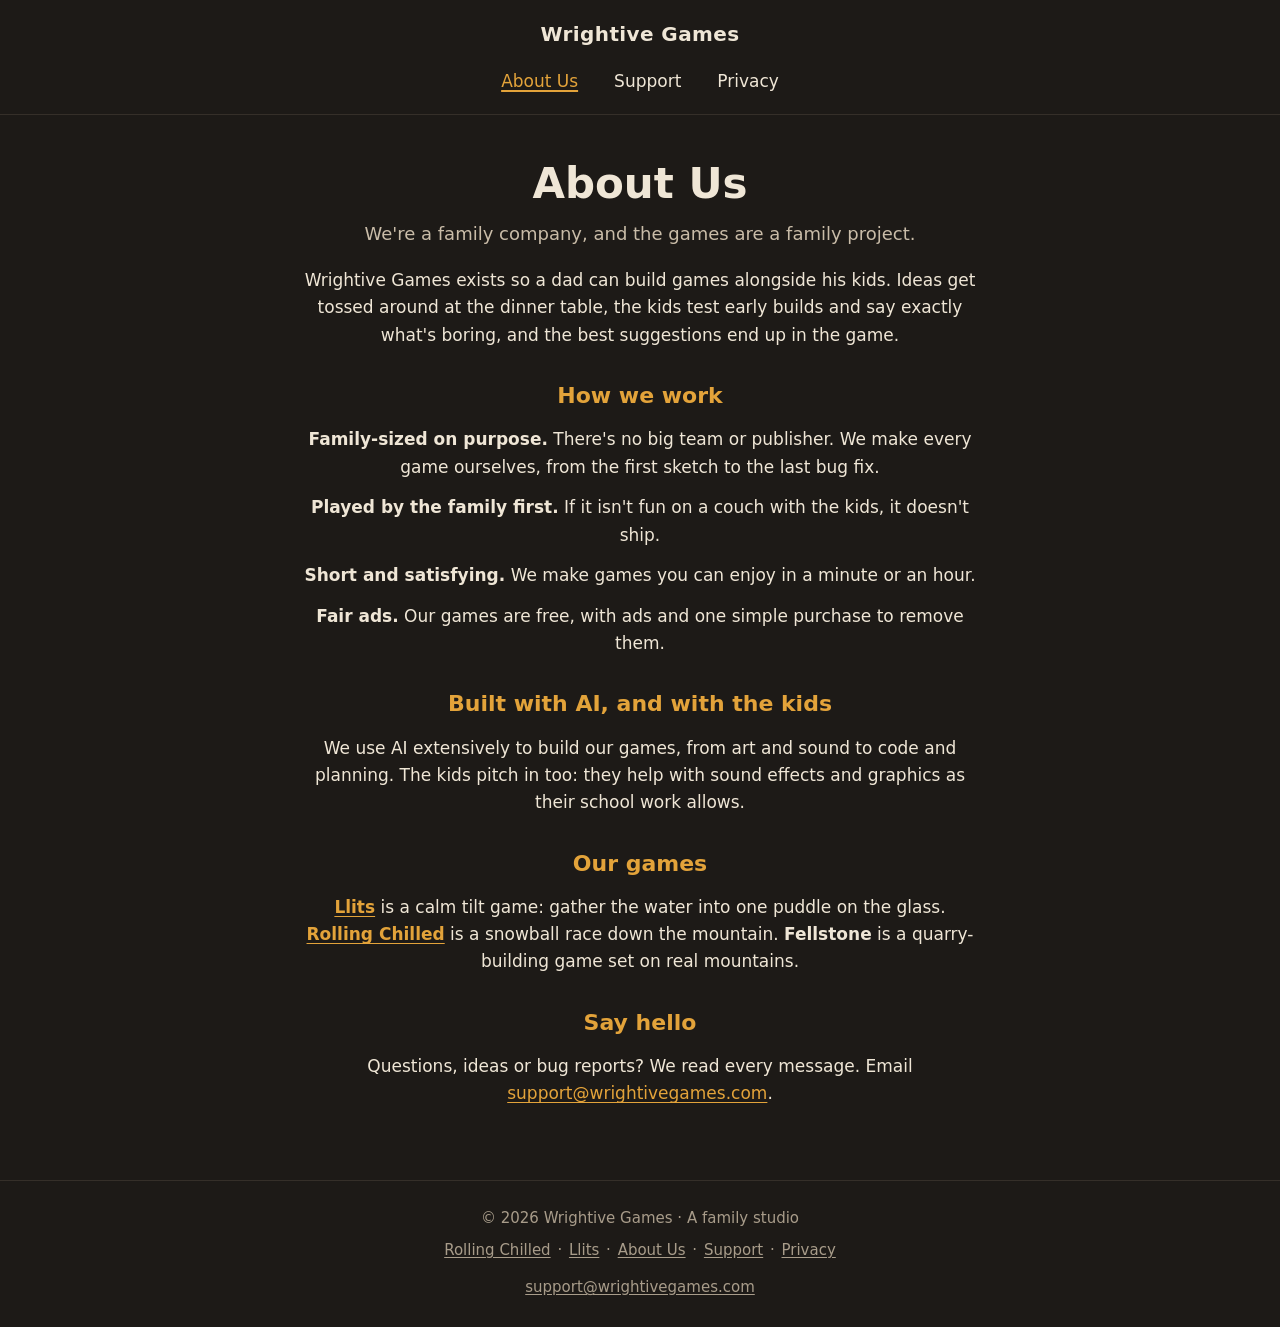
==== commit 2e734ba1: "Home: order Rolling Chilled, Llits, Fellstone; grey overlay and no border on Fellstone card Co-Autho" ====
--- a/about/index.html
+++ b/about/index.html
@@ -10,4 +10,4 @@
 <h2>Our games</h2>
 <p><a href="/llits/"><b>Llits</b></a> is a calm tilt game: gather the water into one puddle on the glass. <a href="/rollingchilled/"><b>Rolling Chilled</b></a> is a snowball race down the mountain. <b>Fellstone</b> is a quarry-building game set on real mountains.</p>
 <h2>Say hello</h2>
-<p>Questions, ideas or bug reports? We read every message. Email <a href="mailto:support@wrightivegames.com">support@wrightivegames.com</a>.</p></main><footer><p>&copy; 2026 Wrightive Games &middot; A family studio</p><nav aria-label="Footer"><p><a href="/llits/">Llits</a> &middot; <a href="/rollingchilled/">Rolling Chilled</a> &middot; <a href="/about/">About Us</a> &middot; <a href="/support/">Support</a> &middot; <a href="/privacy/">Privacy</a></p></nav><p><a href="mailto:support@wrightivegames.com">support@wrightivegames.com</a></p></footer></body></html>
+<p>Questions, ideas or bug reports? We read every message. Email <a href="mailto:support@wrightivegames.com">support@wrightivegames.com</a>.</p></main><footer><p>&copy; 2026 Wrightive Games &middot; A family studio</p><nav aria-label="Footer"><p><a href="/rollingchilled/">Rolling Chilled</a> &middot; <a href="/llits/">Llits</a> &middot; <a href="/about/">About Us</a> &middot; <a href="/support/">Support</a> &middot; <a href="/privacy/">Privacy</a></p></nav><p><a href="mailto:support@wrightivegames.com">support@wrightivegames.com</a></p></footer></body></html>
--- a/style.css
+++ b/style.css
@@ -49,4 +49,4 @@
 .rc-shots.two{align-items:start}
 .rc-made{margin-top:32px;color:#c9bca8}.rc-made b{font-size:20px;color:#efe6d6}
 @media(min-width:700px){.rc-shots{grid-template-columns:repeat(4,1fr)}.rc-shots.two{grid-template-columns:repeat(2,1fr);max-width:520px;margin-left:auto;margin-right:auto}}
-.card.card-off{cursor:default;pointer-events:none;user-select:none;filter:grayscale(1);opacity:.55}.card.card-off:hover{border-color:#352f29}.card.card-off:hover h2{text-decoration:none}
+.card.card-off{position:relative;cursor:default;pointer-events:none;user-select:none;filter:grayscale(1);border:0}.card.card-off::after{content:"";position:absolute;inset:0;background:rgba(90,90,90,.55);pointer-events:none}
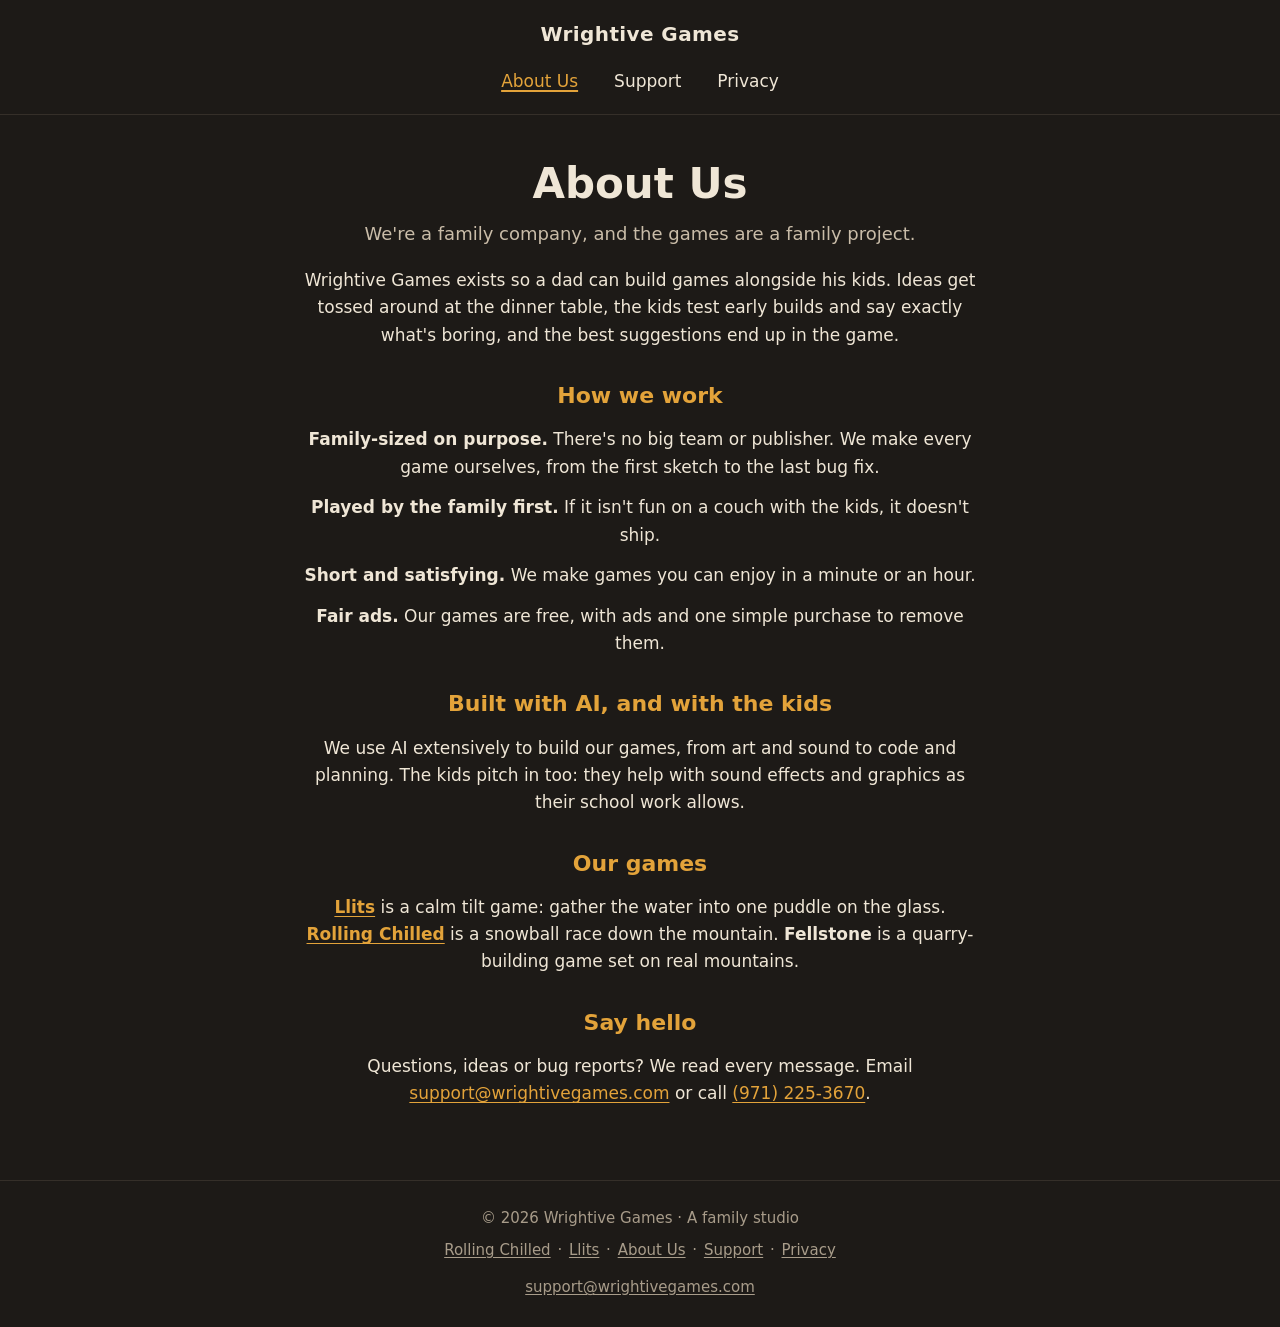
==== commit 5c3bec2c: "Support and About pages: add business phone number Co-Authored-By: Claude Opus 5.5 <noreply@anthropi" ====
--- a/about/index.html
+++ b/about/index.html
@@ -10,4 +10,4 @@
 <h2>Our games</h2>
 <p><a href="/llits/"><b>Llits</b></a> is a calm tilt game: gather the water into one puddle on the glass. <a href="/rollingchilled/"><b>Rolling Chilled</b></a> is a snowball race down the mountain. <b>Fellstone</b> is a quarry-building game set on real mountains.</p>
 <h2>Say hello</h2>
-<p>Questions, ideas or bug reports? We read every message. Email <a href="mailto:support@wrightivegames.com">support@wrightivegames.com</a>.</p></main><footer><p>&copy; 2026 Wrightive Games &middot; A family studio</p><nav aria-label="Footer"><p><a href="/rollingchilled/">Rolling Chilled</a> &middot; <a href="/llits/">Llits</a> &middot; <a href="/about/">About Us</a> &middot; <a href="/support/">Support</a> &middot; <a href="/privacy/">Privacy</a></p></nav><p><a href="mailto:support@wrightivegames.com">support@wrightivegames.com</a></p></footer></body></html>
+<p>Questions, ideas or bug reports? We read every message. Email <a href="mailto:support@wrightivegames.com">support@wrightivegames.com</a> or call <a href="tel:+19712253670">(971) 225-3670</a>.</p></main><footer><p>&copy; 2026 Wrightive Games &middot; A family studio</p><nav aria-label="Footer"><p><a href="/rollingchilled/">Rolling Chilled</a> &middot; <a href="/llits/">Llits</a> &middot; <a href="/about/">About Us</a> &middot; <a href="/support/">Support</a> &middot; <a href="/privacy/">Privacy</a></p></nav><p><a href="mailto:support@wrightivegames.com">support@wrightivegames.com</a></p></footer></body></html>
--- a/style.css
+++ b/style.css
@@ -49,4 +49,4 @@
 .rc-shots.two{align-items:start}
 .rc-made{margin-top:32px;color:#c9bca8}.rc-made b{font-size:20px;color:#efe6d6}
 @media(min-width:700px){.rc-shots{grid-template-columns:repeat(4,1fr)}.rc-shots.two{grid-template-columns:repeat(2,1fr);max-width:520px;margin-left:auto;margin-right:auto}}
-.card.card-off{position:relative;cursor:default;pointer-events:none;user-select:none;filter:grayscale(1);border:0}.card.card-off::after{content:"";position:absolute;inset:0;background:rgba(90,90,90,.55);pointer-events:none}
+.card.card-off{position:relative;cursor:default;pointer-events:none;user-select:none;border:0}.card.card-off img{filter:grayscale(1)}.card.card-off h2,.card.card-off p:not(.badge){color:#8a857d}.card.card-off::after{content:"";position:absolute;inset:0;background:rgba(90,90,90,.55);pointer-events:none}.card.card-off .badge{position:relative;z-index:2}
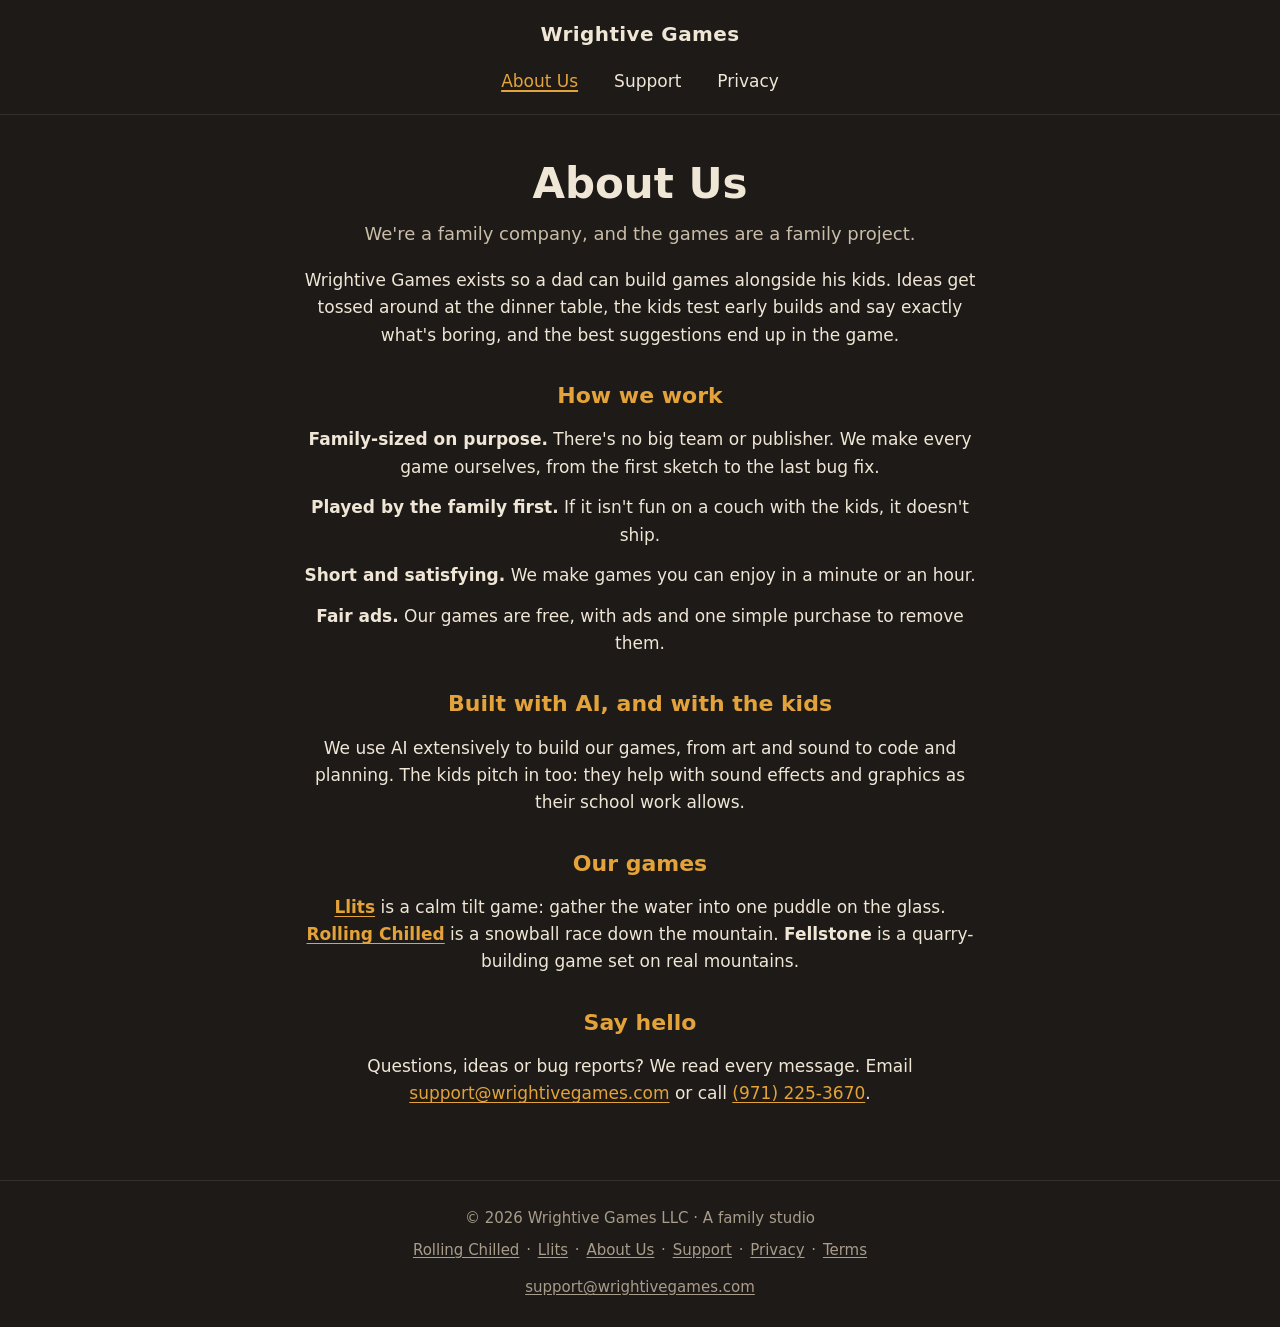
==== commit d4962395: "Add Terms of Use and EULA; privacy policy US only with retention schedule - New /terms/ page: terms " ====
--- a/about/index.html
+++ b/about/index.html
@@ -10,4 +10,4 @@
 <h2>Our games</h2>
 <p><a href="/llits/"><b>Llits</b></a> is a calm tilt game: gather the water into one puddle on the glass. <a href="/rollingchilled/"><b>Rolling Chilled</b></a> is a snowball race down the mountain. <b>Fellstone</b> is a quarry-building game set on real mountains.</p>
 <h2>Say hello</h2>
-<p>Questions, ideas or bug reports? We read every message. Email <a href="mailto:support@wrightivegames.com">support@wrightivegames.com</a> or call <a href="tel:+19712253670">(971) 225-3670</a>.</p></main><footer><p>&copy; 2026 Wrightive Games &middot; A family studio</p><nav aria-label="Footer"><p><a href="/rollingchilled/">Rolling Chilled</a> &middot; <a href="/llits/">Llits</a> &middot; <a href="/about/">About Us</a> &middot; <a href="/support/">Support</a> &middot; <a href="/privacy/">Privacy</a></p></nav><p><a href="mailto:support@wrightivegames.com">support@wrightivegames.com</a></p></footer></body></html>
+<p>Questions, ideas or bug reports? We read every message. Email <a href="mailto:support@wrightivegames.com">support@wrightivegames.com</a> or call <a href="tel:+19712253670">(971) 225-3670</a>.</p></main><footer><p>&copy; 2026 Wrightive Games LLC &middot; A family studio</p><nav aria-label="Footer"><p><a href="/rollingchilled/">Rolling Chilled</a> &middot; <a href="/llits/">Llits</a> &middot; <a href="/about/">About Us</a> &middot; <a href="/support/">Support</a> &middot; <a href="/privacy/">Privacy</a> &middot; <a href="/terms/">Terms</a></p></nav><p><a href="mailto:support@wrightivegames.com">support@wrightivegames.com</a></p></footer></body></html>
